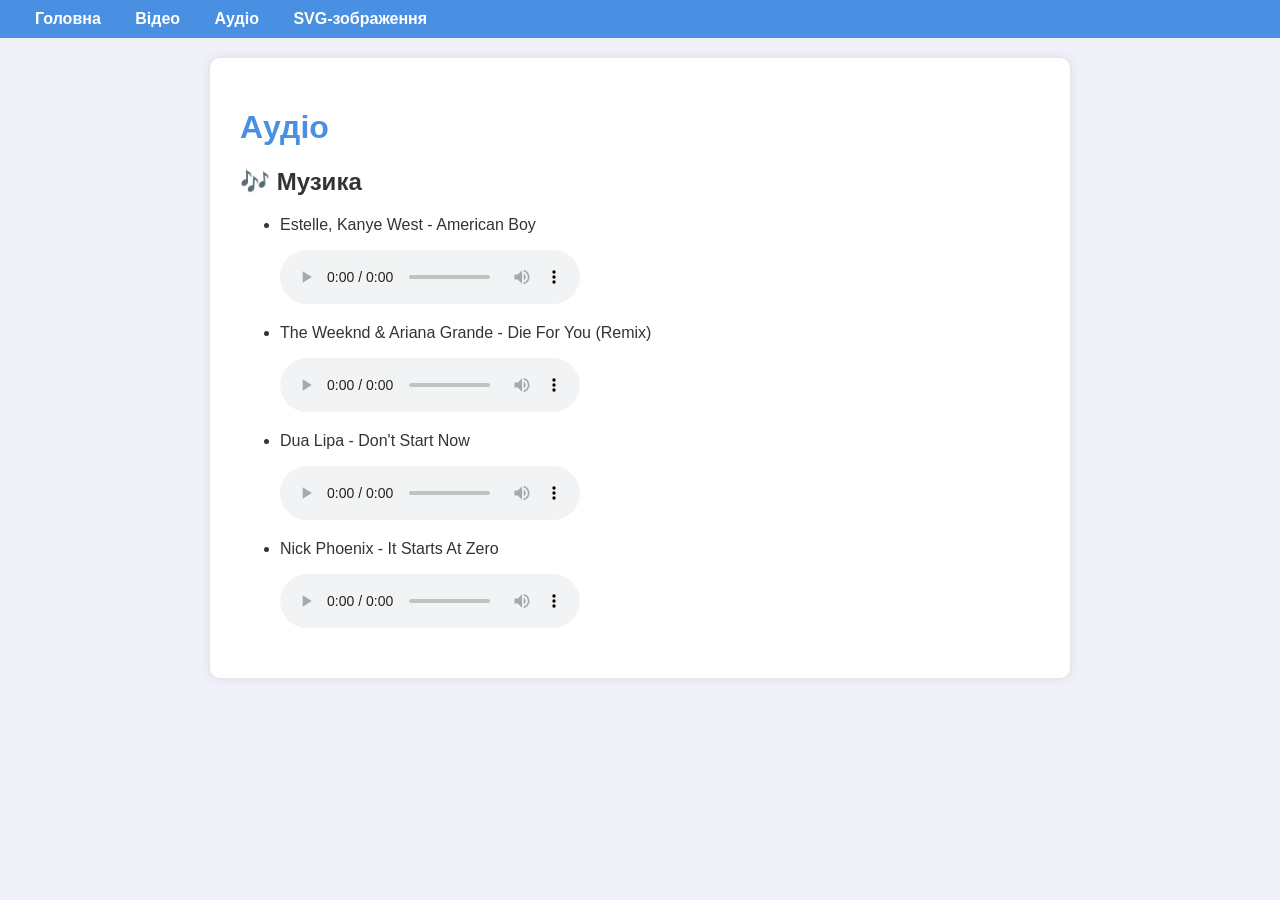
==== audio.html @ 5f84ecc2 "Add files via upload" ====
<!DOCTYPE html>
<html lang="uk">
<head>
  <meta charset="UTF-8" />
  <meta name="viewport" content="width=device-width, initial-scale=1.0"/>
  <title>Аудіо</title>
  <link rel="stylesheet" href="style.css" />
</head>
<body>
  <header>
    <nav>
      <a href="index.html">Головна</a>
      <a href="video.html">Відео</a>
      <a href="audio.html">Аудіо</a>
      <a href="svg.html">SVG-зображення</a>
    </nav>
  </header>
  <main>
    <h1>Аудіо</h1>
    <section>
      <h2>🎶 Музика </h2>
      <ul>
        <li>
          <p>Estelle, Kanye West - American Boy</p>
          <audio controls>
            <source src="e:\Нова папка\media\estelle-kanye-west-american-boy-(meloua.com).mp3" type="audio/mpeg">
            Ваш браузер не підтримує аудіо елемент.
          </audio>
        </li>
        <li>
          <p> The Weeknd & Ariana Grande - Die For You (Remix)</p>
          <audio controls>
            <source src="e:\Нова папка\media\the-weeknd-ariana-grande-die-for-you-remix-(meloua.com).mp3" type="audio/mpeg">
            Ваш браузер не підтримує аудіо елемент.
          </audio>
        </li>
        <li>
          <p>Dua Lipa - Don't Start Now</p>
          <audio controls>
            <source src="e:\Нова папка\media\dua-lipa-dont-start-now-(meloua.com).mp3" type="audio/mpeg">
            Ваш браузер не підтримує аудіо елемент.
          </audio>
        </li>
        <li>
          <p>Nick Phoenix - It Starts At Zero</p>
          <audio controls>
            <source src="e:\Нова папка\media\the-beatnuts-method-man-se-acabo-(meloua.com).mp3" type="audio/mpeg">
            Ваш браузер не підтримує аудіо елемент.
          </audio>
        </li>
      </ul>
    </section>
  </main>
</body>
</html>
---- style.css ----
body {
    font-family: 'Segoe UI', sans-serif;
    margin: 0;
    padding: 0;
    background: #f0f0f8;
    color: #333;
}

header {
    background-color: #4a90e2;
    padding: 10px 20px;
}

nav a {
    margin: 0 15px;
    text-decoration: none;
    color: white;
    font-weight: bold;
}

nav a:hover {
    text-decoration: underline;
}

main {
    padding: 30px;
    max-width: 800px;
    margin: auto;
    background: white;
    box-shadow: 0 0 10px rgba(0,0,0,0.1);
    border-radius: 10px;
    margin-top: 20px;
}

h1 {
    color: #4a90e2;
}
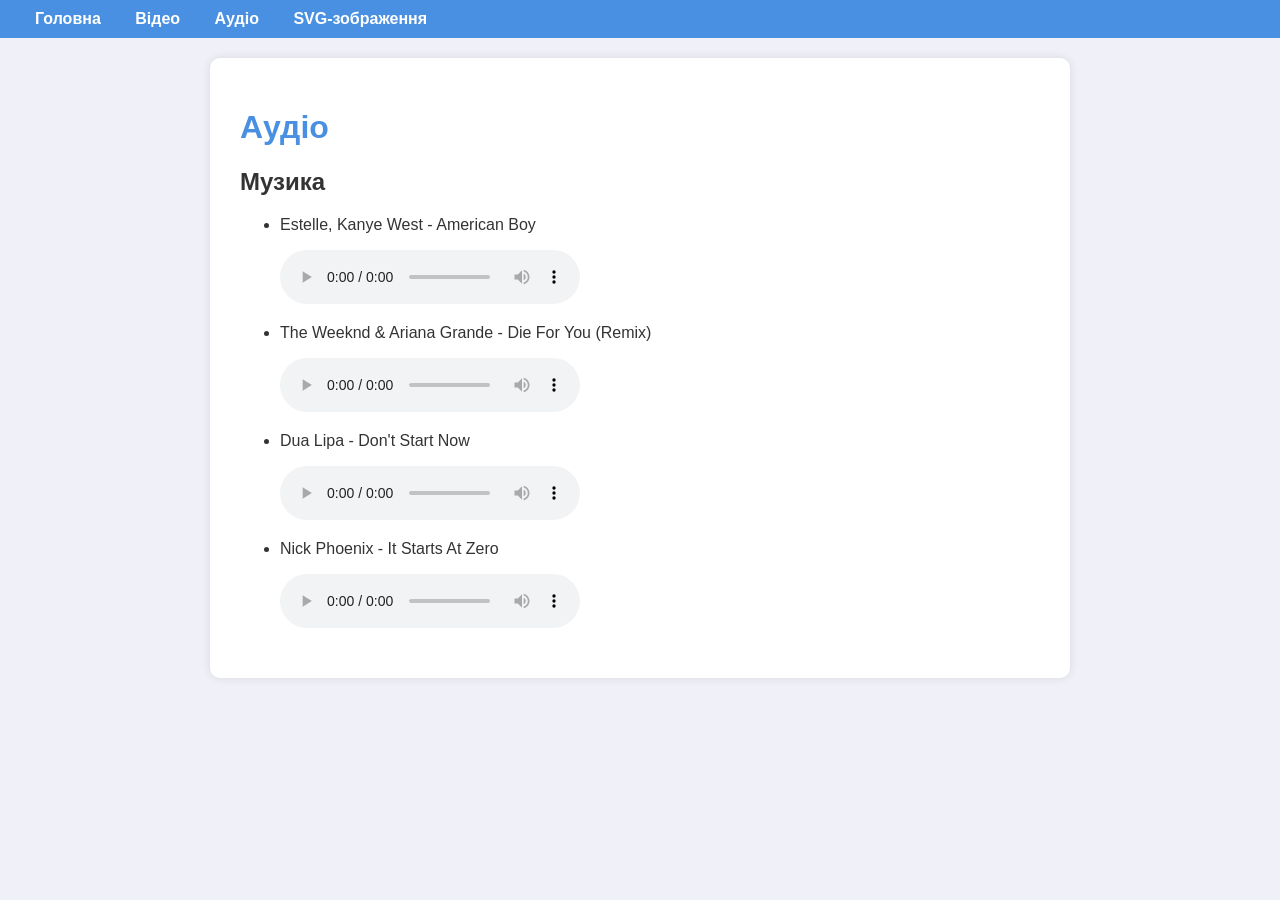
==== commit 5857da17: "Update audio.html" ====
--- a/audio.html
+++ b/audio.html
@@ -18,7 +18,7 @@
   <main>
     <h1>Аудіо</h1>
     <section>
-      <h2>🎶 Музика </h2>
+      <h2> Музика </h2>
       <ul>
         <li>
           <p>Estelle, Kanye West - American Boy</p>
